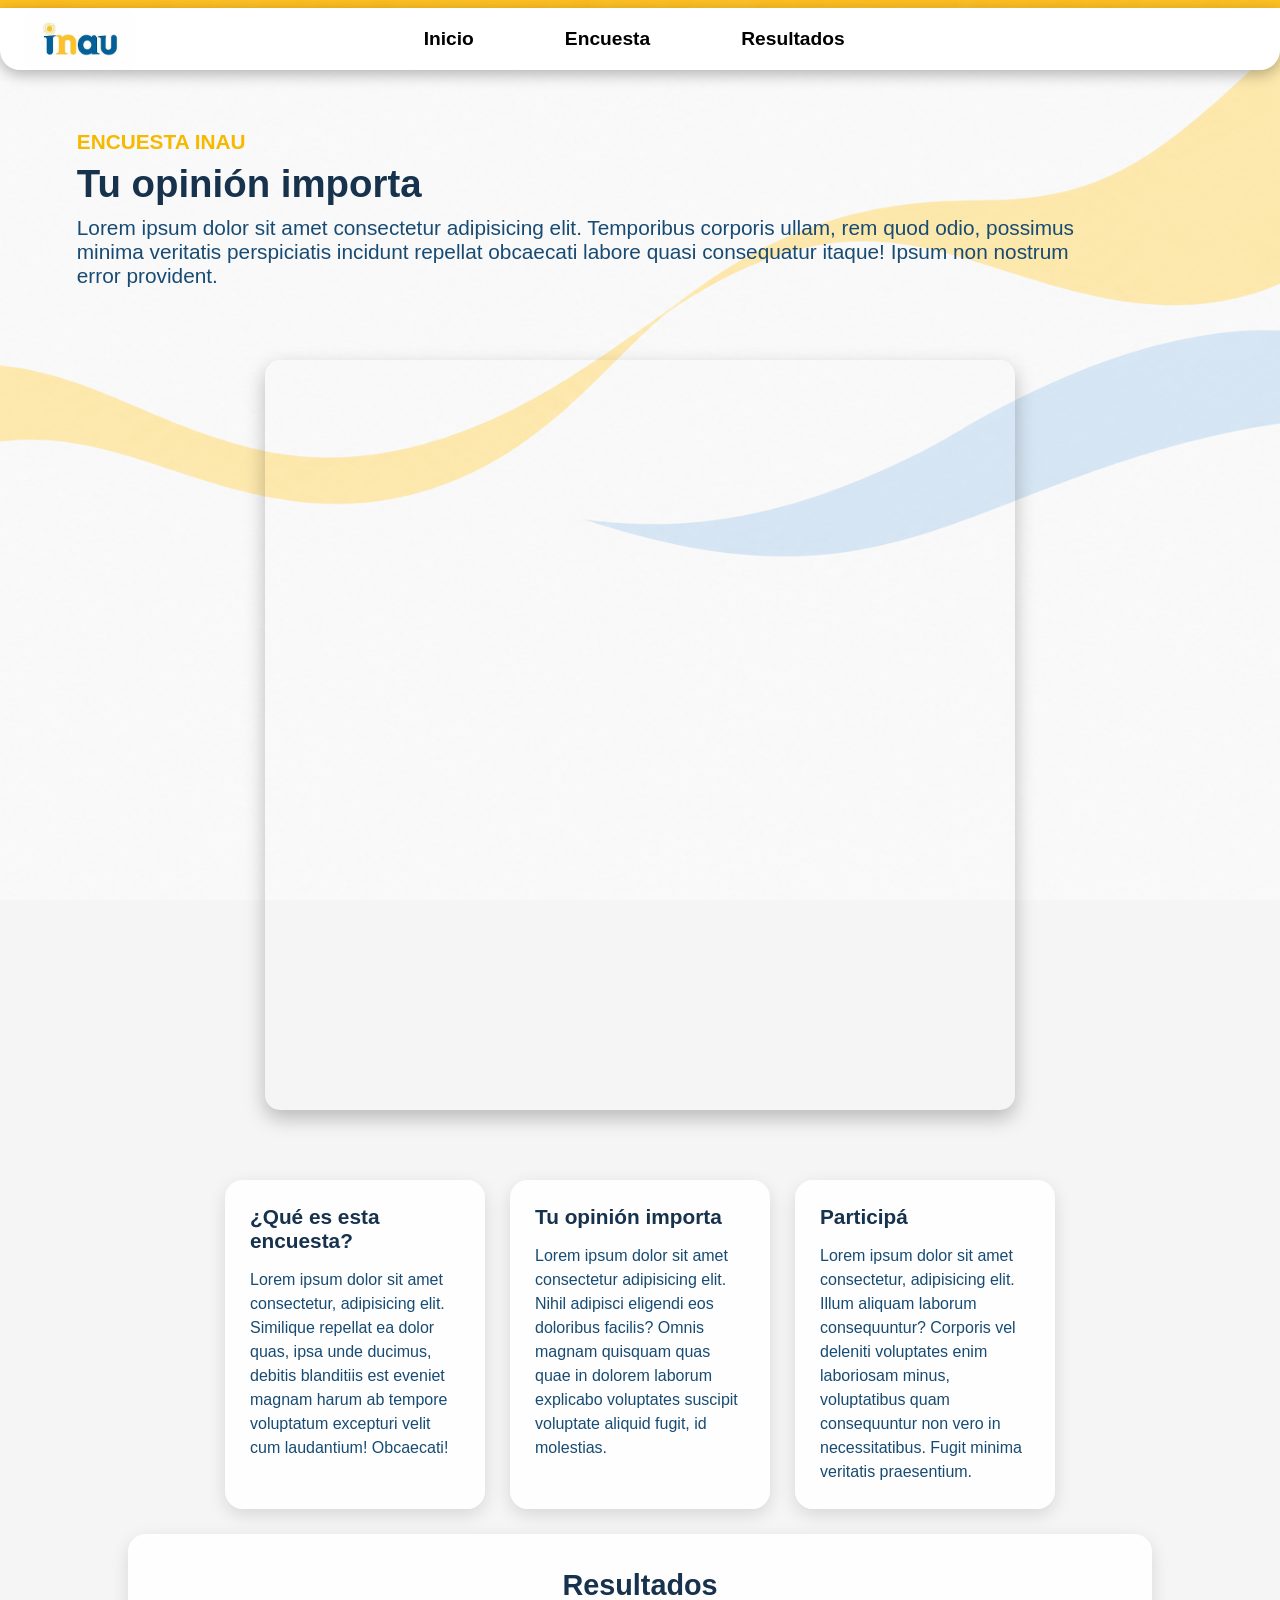
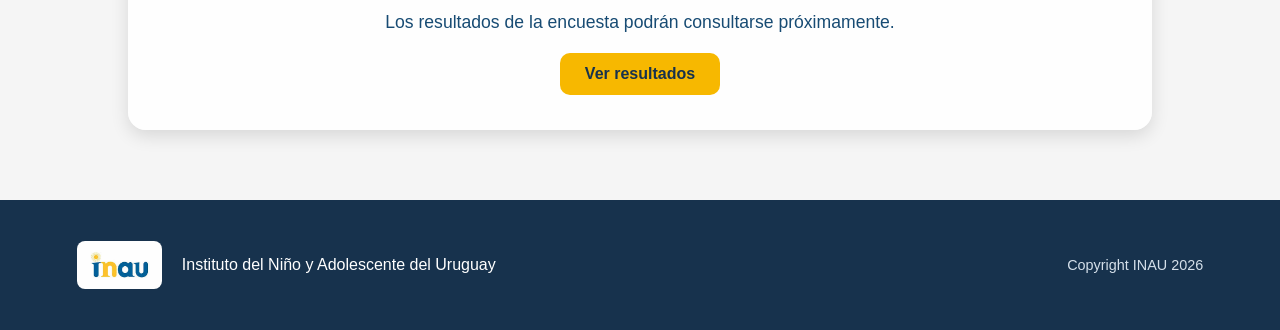
==== index.html @ 22bda179 "Add files via upload" ====
<!DOCTYPE html>
<html lang="en">
<head>
    <link rel="stylesheet" href="style.css">
    <meta charset="UTF-8">
    <meta name="viewport" content="width=device-width, initial-scale=1.0">
    <title>Document</title>
</head>

<body>

    <header>
        <section>
            <nav>
                <div class="logo">
                    <img src="Inau-logo2(1).jpg" alt="">
                </div>

                <!-- <div class="titulo"><h2>Encuesta 2026</h2></div> -->

                <div class="titulo">
                    <a class="menu1" href="#">Inicio</a>
                    <a class="menu2" href="https://docs.google.com/forms/d/e/1FAIpQLSdvLFUddCEJV1kE9Y5sGPVeCv0AZN4SeKRg2CYZ5bUDGzIHnQ/viewform" target="_blank">Encuesta</a>
                    <a class="menu3" href="resultados.html">Resultados</a>
                </div>
            </nav>
        </section>
    </header>

    <main>

        <section class="main-content">
            <h3>ENCUESTA INAU</h3>
            <h1>Tu opinión importa</h1>
            <p class="text1">
                Lorem ipsum dolor sit amet consectetur adipisicing elit.
                Temporibus corporis ullam, rem quod odio, possimus minima
                veritatis perspiciatis incidunt repellat obcaecati labore
                quasi consequatur itaque! Ipsum non nostrum error provident.
            </p>
        </section>

        <section class="form-container">
            <iframe
                src="https://docs.google.com/forms/d/e/1FAIpQLSdvLFUddCEJV1kE9Y5sGPVeCv0AZN4SeKRg2CYZ5bUDGzIHnQ/viewform?embedded=true"
                width="800px"
                height="700"
                frameborder="0"
                marginheight="0"
                marginwidth="0">
                Cargando…
            </iframe>
        </section>

        <section class="contenido-final">

            <div class="card">
                <h2>¿Qué es esta encuesta?</h2>
                <p>
                    Lorem ipsum dolor sit amet consectetur, adipisicing elit. Similique repellat ea dolor quas, ipsa unde ducimus, debitis blanditiis est eveniet magnam harum ab tempore voluptatum excepturi velit cum laudantium! Obcaecati!
                </p>
            </div>

            <div class="card">
                <h2>Tu opinión importa</h2>
                <p>
                    Lorem ipsum dolor sit amet consectetur adipisicing elit. Nihil adipisci eligendi eos doloribus facilis? Omnis magnam quisquam quas quae in dolorem laborum explicabo voluptates suscipit voluptate aliquid fugit, id molestias.
                </p>
            </div>

            <div class="card">
                <h2>Participá</h2>
                <p>
                    Lorem ipsum dolor sit amet consectetur, adipisicing elit. Illum aliquam laborum consequuntur? Corporis vel deleniti voluptates enim laboriosam minus, voluptatibus quam consequuntur non vero in necessitatibus. Fugit minima veritatis praesentium.
                </p>
            </div>

            <div class="resultados">
                <h2>Resultados</h2>
                <p>
                    Los resultados de la encuesta podrán consultarse
                    próximamente.
                </p>
                <a href="#">Ver resultados</a>
            </div>

        </section>

    </main>

   <footer>
    <div class="footer-left">
        <img src="Inau-logo2(1).jpg" alt="Logo de INAU">
        <p>Instituto del Niño y Adolescente del Uruguay</p>
    </div>

    <span>Copyright INAU 2026</span>
</footer>
</body>
</html>
---- style.css ----
* {
    box-sizing: border-box;
    margin: 0;
    padding: 0;
}

body {
    background: #f5f5f5;
    background-image: url('Ondas\ Pastel\ sobre\ Fondo\ Blanco.png');
    background-size: cover;
    background-position: center;
    background-attachment: fixed;
    min-height: 100vh;
    font-family: sans-serif;
}

header {
    display: flex;
    align-items: center;
    justify-content: start;
    padding: 0px 25px;
    background-color: white;
    border-radius: 0 0 20px 20px;
    box-shadow: 0 4px 15px rgba(0, 0, 0, 0.3);
    margin-top: 8px;
    position: sticky;
    top: 0px;
}

nav {
    display:flex;
    justify-content: center;
}

.titulo {
    display: flex;
    justify-content: end;
    align-items: center;
    width: 40vw;
    margin-left: 20vw;
    padding: 0;
    flex-grow: 1;
    color: #174B73;
}

.menu1 {
    text-align: center;
    text-decoration: none;
    font-size: 1.2rem;
    color: black;
    font-weight: bold;
    flex-grow: 1;
    margin-right: 2vw;
    transition: padding .2s, margin .3s, box-shadow .3s;
}

.menu1:hover {
   box-shadow: 0px 3px 5px rgb(255, 197, 7);
   padding-bottom: 14px;
   padding-top: 14px;
   margin-bottom: 6px;
   border-radius: 15px;
   transition: padding .2s, margin .3s, box-shadow .3s;
}

.menu2 {
    text-align: center;
    text-decoration: none;
    font-size: 1.2rem;
    color: black;
    font-weight: bold;
    flex-grow: 1;
    margin-right: 2vw;
    transition: padding .2s, margin .3s, box-shadow .3s;
}

.menu2:hover {
    box-shadow: 0px 3px 5px rgb(255, 197, 7);
    padding-bottom: 14px;
    padding-top: 14px;
    margin-bottom: 6px;
    border-radius: 15px;
    transition: padding .2s, margin .3s, box-shadow .3s;
}

.menu3 {
    text-align: center;
    text-decoration: none;
    font-size: 1.2rem;
    color: black;
    font-weight: bold;
    flex-grow: 1;
    margin-right: 2vw;
    transition: padding .2s, margin .3s, box-shadow .3s;
}

.menu3:hover {
    box-shadow: 0px 3px 5px rgb(255, 197, 7);
    padding-bottom: 14px;
    padding-top: 14px;
    margin-bottom: 6px;
    border-radius: 15px;
    transition: padding .2s, margin .3s, box-shadow .3s;
}

.logo img {
    max-width: 110px;
    height: auto;
    border-radius: 10px;
    display: block;
}

.form-container {
    display: flex;
    justify-content: center;
    padding: 30px 15px;
}

.form-container iframe {
    width: 100%;
    max-width: 750px;
    height: 750px;
    border: none;
    border-radius: 15px;
    box-shadow: 0 8px 20px rgba(0, 0, 0, 0.25);
}

.main-content {
    width: 80vw;
    height: 200px;
    margin-top: 60px;
    margin-left: 6vw;
}

h3 {
    color: #F7B800; 
    font-size: 1.3em;
}

h1 {
    font-size: 2.4rem;
    color:#17324D;
    margin-top: 8px;
}

.text1 {
    margin-top: 10px;
    color:#174B73;
    font-size: 1.3rem;
}

.contenido-final {
    width: 80vw;
    margin: 40px auto 70px;
    display: flex;
    flex-wrap: wrap;
    justify-content: center;
    gap: 25px;
}

.card {
    background: rgba(255, 255, 255, 0.92);
    width: 260px;
    min-height: 180px;
    padding: 25px;
    border-radius: 18px;
    box-shadow: 0 6px 18px rgba(0, 0, 0, 0.12);
}

.card h2 {
    color: #17324D;
    font-size: 1.3rem;
    margin-bottom: 15px;
}

.card p {
    color: #174B73;
    font-size: 1rem;
    line-height: 1.5;
}

.resultados {
    width: 100%;
    background: rgba(255, 255, 255, 0.95);
    border-radius: 18px;
    padding: 35px;
    text-align: center;
    box-shadow: 0 6px 18px rgba(0, 0, 0, 0.12);
}

.resultados h2 {
    color: #17324D;
    font-size: 1.8rem;
    margin-bottom: 10px;
}

.resultados p {
    color: #174B73;
    font-size: 1.1rem;
    margin-bottom: 20px;
}

.resultados a {
    display: inline-block;
    text-decoration: none;
    background-color: #F7B800;
    color: #17324D;
    font-weight: bold;
    padding: 12px 25px;
    border-radius: 10px;
    transition: 0.3s;
}

.resultados a:hover {
    transform: translateY(-2px);
    box-shadow: 0 4px 10px rgba(0, 0, 0, 0.2);
}

footer {
    background-color: #17324D;
    min-height: 130px;
    padding: 25px 6vw;
    display: flex;
    justify-content: space-between;
    align-items: center;
    color: white;
}

.footer-left {
    display: flex;
    align-items: center;
    gap: 20px;
}

.footer-left img {
    width: 85px;
    height: auto;
    border-radius: 8px;
    display: block;
}

.footer-left p {
    font-size: 1rem;
}

footer span {
    font-size: 0.9rem;
    color: #d5e0ea;
}
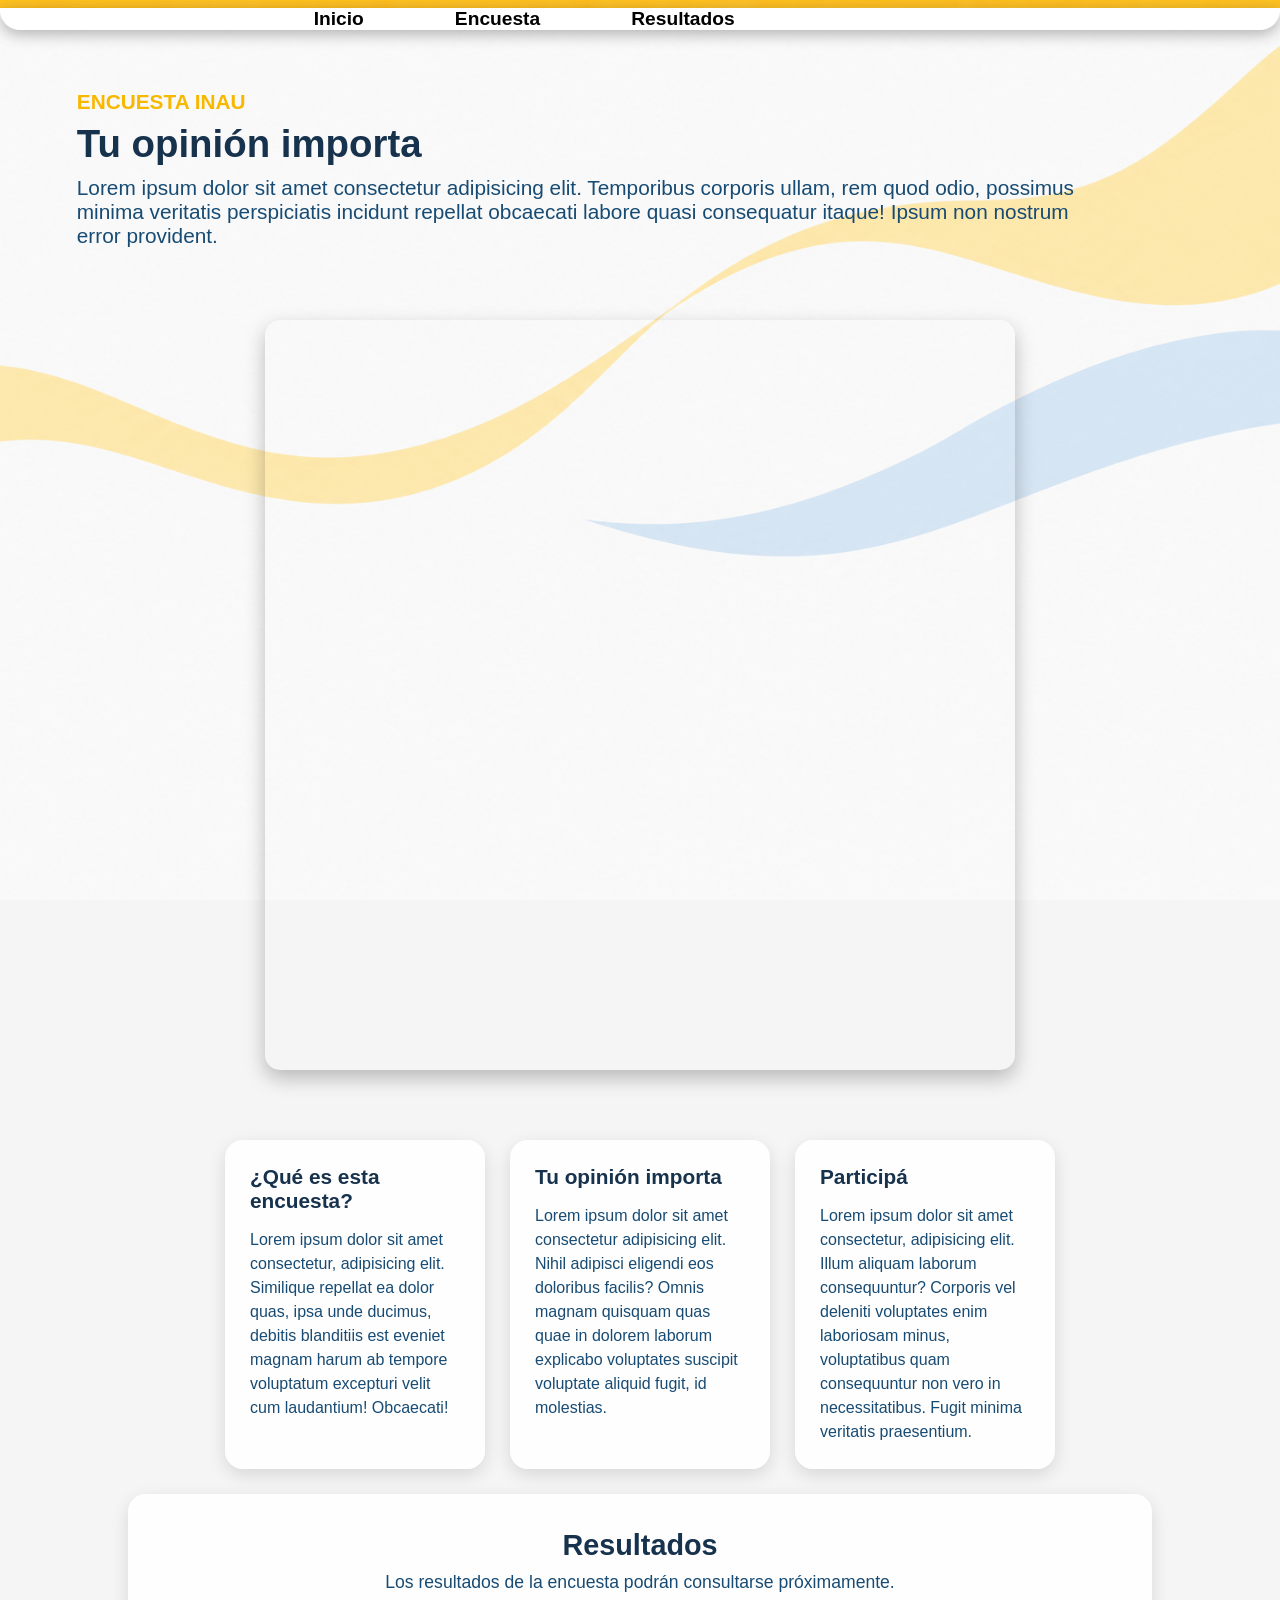
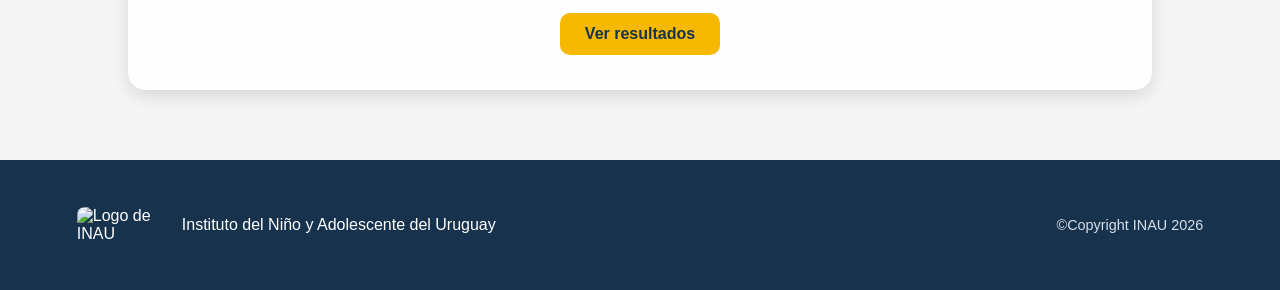
==== commit 2017eab4: "Update index.html" ====
--- a/index.html
+++ b/index.html
@@ -13,7 +13,7 @@
         <section>
             <nav>
                 <div class="logo">
-                    <img src="Inau-logo2(1).jpg" alt="">
+                    <img src="logo_propia_transparente.png" alt="">
                 </div>
 
                 <!-- <div class="titulo"><h2>Encuesta 2026</h2></div> -->
@@ -81,7 +81,7 @@
                     Los resultados de la encuesta podrán consultarse
                     próximamente.
                 </p>
-                <a href="#">Ver resultados</a>
+                <a href="resultados.html">Ver resultados</a>
             </div>
 
         </section>
@@ -90,11 +90,11 @@
 
    <footer>
     <div class="footer-left">
-        <img src="Inau-logo2(1).jpg" alt="Logo de INAU">
+        <img src="logo_propia_transparente.png" alt="Logo de INAU">
         <p>Instituto del Niño y Adolescente del Uruguay</p>
     </div>
 
-    <span>Copyright INAU 2026</span>
+    <span>&copy;Copyright INAU 2026</span>
 </footer>
 </body>
-</html>+</html>
--- a/style.css
+++ b/style.css
@@ -25,10 +25,11 @@
     margin-top: 8px;
     position: sticky;
     top: 0px;
+    z-index: 10;
 }
 
 nav {
-    display:flex;
+    display: flex;
     justify-content: center;
 }
 
@@ -43,46 +44,8 @@
     color: #174B73;
 }
 
-.menu1 {
-    text-align: center;
-    text-decoration: none;
-    font-size: 1.2rem;
-    color: black;
-    font-weight: bold;
-    flex-grow: 1;
-    margin-right: 2vw;
-    transition: padding .2s, margin .3s, box-shadow .3s;
-}
-
-.menu1:hover {
-   box-shadow: 0px 3px 5px rgb(255, 197, 7);
-   padding-bottom: 14px;
-   padding-top: 14px;
-   margin-bottom: 6px;
-   border-radius: 15px;
-   transition: padding .2s, margin .3s, box-shadow .3s;
-}
-
-.menu2 {
-    text-align: center;
-    text-decoration: none;
-    font-size: 1.2rem;
-    color: black;
-    font-weight: bold;
-    flex-grow: 1;
-    margin-right: 2vw;
-    transition: padding .2s, margin .3s, box-shadow .3s;
-}
-
-.menu2:hover {
-    box-shadow: 0px 3px 5px rgb(255, 197, 7);
-    padding-bottom: 14px;
-    padding-top: 14px;
-    margin-bottom: 6px;
-    border-radius: 15px;
-    transition: padding .2s, margin .3s, box-shadow .3s;
-}
-
+.menu1,
+.menu2,
 .menu3 {
     text-align: center;
     text-decoration: none;
@@ -94,6 +57,8 @@
     transition: padding .2s, margin .3s, box-shadow .3s;
 }
 
+.menu1:hover,
+.menu2:hover,
 .menu3:hover {
     box-shadow: 0px 3px 5px rgb(255, 197, 7);
     padding-bottom: 14px;
@@ -133,19 +98,19 @@
 }
 
 h3 {
-    color: #F7B800; 
+    color: #F7B800;
     font-size: 1.3em;
 }
 
 h1 {
     font-size: 2.4rem;
-    color:#17324D;
+    color: #17324D;
     margin-top: 8px;
 }
 
 .text1 {
     margin-top: 10px;
-    color:#174B73;
+    color: #174B73;
     font-size: 1.3rem;
 }
 
@@ -246,4 +211,135 @@
 footer span {
     font-size: 0.9rem;
     color: #d5e0ea;
-}+}
+
+@media (max-width: 700px) {
+
+    header {
+        width: 100%;
+        padding: 8px 12px;
+        margin-top: 4px;
+    }
+
+    header section {
+        width: 100%;
+    }
+
+    nav {
+        width: 100%;
+        display: flex;
+        align-items: center;
+        justify-content: space-between;
+    }
+
+    .logo {
+        flex-shrink: 0;
+    }
+
+    .logo img {
+        width: 80px;
+        max-width: 80px;
+    }
+
+    .titulo {
+        width: auto;
+        margin-left: 8px;
+        flex: 1;
+        display: flex;
+        justify-content: flex-end;
+        align-items: center;
+        gap: 2px;
+    }
+
+    .menu1,
+    .menu2,
+    .menu3 {
+        flex: 0 0 auto;
+        margin: 0;
+        padding: 8px 5px;
+        font-size: 0.85rem;
+        white-space: nowrap;
+    }
+
+    .menu1:hover,
+    .menu2:hover,
+    .menu3:hover {
+        padding: 8px 5px;
+        margin: 0;
+    }
+
+    .main-content {
+        width: 90%;
+        height: auto !important;
+        min-height: 0;
+        margin: 40px auto 0;
+    }
+
+    h3 {
+        font-size: 1rem;
+    }
+
+    h1 {
+        font-size: 2.2rem;
+        line-height: 1.15;
+        margin-top: 8px;
+    }
+
+    .text1 {
+        margin-top: 15px;
+        font-size: 1.05rem;
+        line-height: 1.5;
+    }
+
+    .form-container {
+        width: 100%;
+        padding: 30px 10px;
+        margin-top: 0;
+    }
+
+    .form-container iframe {
+        width: 100%;
+        height: 700px;
+        max-width: 100%;
+    }
+
+    .contenido-final {
+        width: 90%;
+        margin: 30px auto 50px;
+        gap: 18px;
+    }
+
+    .card {
+        width: 100%;
+        min-height: auto;
+        padding: 22px;
+    }
+
+    .resultados {
+        width: 100%;
+        padding: 25px 20px;
+    }
+
+    footer {
+        min-height: 100px;
+        padding: 18px 15px;
+    }
+
+    .footer-left {
+        gap: 10px;
+    }
+
+    .footer-left img {
+        width: 60px;
+    }
+
+    .footer-left p {
+        font-size: 0.75rem;
+        line-height: 1.3;
+    }
+
+    footer span {
+        font-size: 0.7rem;
+        white-space: nowrap;
+    }
+}
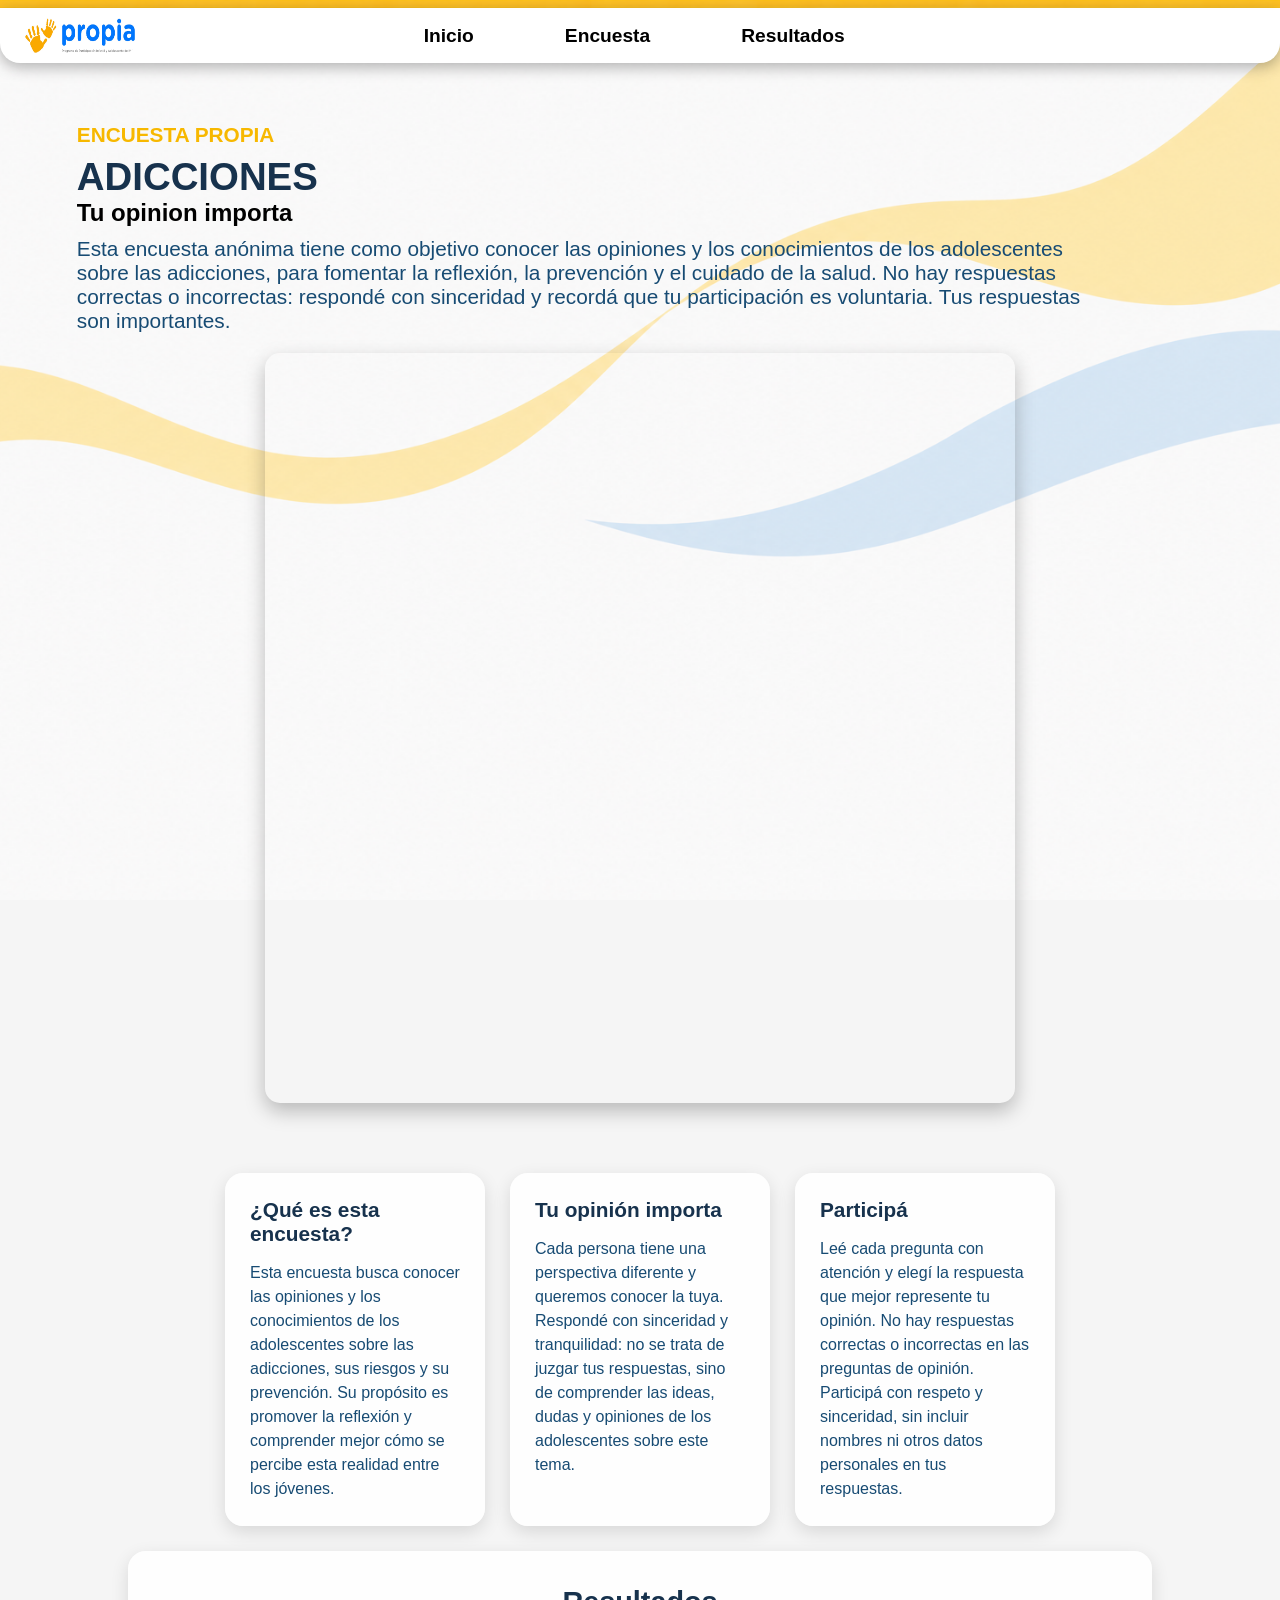
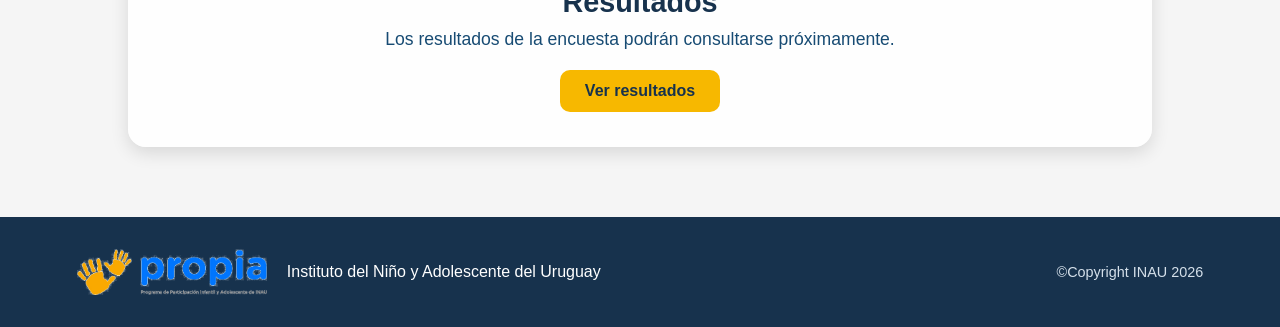
==== commit e3948932: "Update index.html" ====
--- a/index.html
+++ b/index.html
@@ -3,8 +3,9 @@
 <head>
     <link rel="stylesheet" href="style.css">
     <meta charset="UTF-8">
+      <link rel="icon" type="image/png" href="Emblema solar dorado de 12 rayos.png">
     <meta name="viewport" content="width=device-width, initial-scale=1.0">
-    <title>Document</title>
+    <title>Adicciones-propia</title>
 </head>
 
 <body>
@@ -30,13 +31,12 @@
     <main>
 
         <section class="main-content">
-            <h3>ENCUESTA INAU</h3>
-            <h1>Tu opinión importa</h1>
+            <h3>ENCUESTA PROPIA</h3>
+            <h1>ADICCIONES</h1>
+            <H2>Tu opinion importa</H2>
             <p class="text1">
-                Lorem ipsum dolor sit amet consectetur adipisicing elit.
-                Temporibus corporis ullam, rem quod odio, possimus minima
-                veritatis perspiciatis incidunt repellat obcaecati labore
-                quasi consequatur itaque! Ipsum non nostrum error provident.
+                Esta encuesta anónima tiene como objetivo conocer las opiniones y los conocimientos de los adolescentes sobre las adicciones, para fomentar la reflexión, la prevención y el cuidado de la salud. No hay respuestas correctas o incorrectas: respondé con sinceridad y recordá que tu participación es voluntaria. Tus respuestas son importantes.
+
             </p>
         </section>
 
@@ -57,21 +57,21 @@
             <div class="card">
                 <h2>¿Qué es esta encuesta?</h2>
                 <p>
-                    Lorem ipsum dolor sit amet consectetur, adipisicing elit. Similique repellat ea dolor quas, ipsa unde ducimus, debitis blanditiis est eveniet magnam harum ab tempore voluptatum excepturi velit cum laudantium! Obcaecati!
+                    Esta encuesta busca conocer las opiniones y los conocimientos de los adolescentes sobre las adicciones, sus riesgos y su prevención. Su propósito es promover la reflexión y comprender mejor cómo se percibe esta realidad entre los jóvenes.
                 </p>
             </div>
 
             <div class="card">
                 <h2>Tu opinión importa</h2>
                 <p>
-                    Lorem ipsum dolor sit amet consectetur adipisicing elit. Nihil adipisci eligendi eos doloribus facilis? Omnis magnam quisquam quas quae in dolorem laborum explicabo voluptates suscipit voluptate aliquid fugit, id molestias.
+                    Cada persona tiene una perspectiva diferente y queremos conocer la tuya. Respondé con sinceridad y tranquilidad: no se trata de juzgar tus respuestas, sino de comprender las ideas, dudas y opiniones de los adolescentes sobre este tema.
                 </p>
             </div>
 
             <div class="card">
                 <h2>Participá</h2>
                 <p>
-                    Lorem ipsum dolor sit amet consectetur, adipisicing elit. Illum aliquam laborum consequuntur? Corporis vel deleniti voluptates enim laboriosam minus, voluptatibus quam consequuntur non vero in necessitatibus. Fugit minima veritatis praesentium.
+                    Leé cada pregunta con atención y elegí la respuesta que mejor represente tu opinión. No hay respuestas correctas o incorrectas en las preguntas de opinión. Participá con respeto y sinceridad, sin incluir nombres ni otros datos personales en tus respuestas.
                 </p>
             </div>
 
--- a/style.css
+++ b/style.css
@@ -25,11 +25,11 @@
     margin-top: 8px;
     position: sticky;
     top: 0px;
-    z-index: 10;
+    height: 55px;
 }
 
 nav {
-    display: flex;
+    display:flex;
     justify-content: center;
 }
 
@@ -44,8 +44,46 @@
     color: #174B73;
 }
 
-.menu1,
-.menu2,
+.menu1 {
+    text-align: center;
+    text-decoration: none;
+    font-size: 1.2rem;
+    color: black;
+    font-weight: bold;
+    flex-grow: 1;
+    margin-right: 2vw;
+    transition: padding .2s, margin .3s, box-shadow .3s;
+}
+
+.menu1:hover {
+   box-shadow: 0px 3px 5px rgb(255, 197, 7);
+   padding-bottom: 14px;
+   padding-top: 14px;
+   margin-bottom: 6px;
+   border-radius: 15px;
+   transition: padding .2s, margin .3s, box-shadow .3s;
+}
+
+.menu2 {
+    text-align: center;
+    text-decoration: none;
+    font-size: 1.2rem;
+    color: black;
+    font-weight: bold;
+    flex-grow: 1;
+    margin-right: 2vw;
+    transition: padding .2s, margin .3s, box-shadow .3s;
+}
+
+.menu2:hover {
+    box-shadow: 0px 3px 5px rgb(255, 197, 7);
+    padding-bottom: 14px;
+    padding-top: 14px;
+    margin-bottom: 6px;
+    border-radius: 15px;
+    transition: padding .2s, margin .3s, box-shadow .3s;
+}
+
 .menu3 {
     text-align: center;
     text-decoration: none;
@@ -57,8 +95,6 @@
     transition: padding .2s, margin .3s, box-shadow .3s;
 }
 
-.menu1:hover,
-.menu2:hover,
 .menu3:hover {
     box-shadow: 0px 3px 5px rgb(255, 197, 7);
     padding-bottom: 14px;
@@ -70,9 +106,10 @@
 
 .logo img {
     max-width: 110px;
-    height: auto;
+    height: 35px;
     border-radius: 10px;
     display: block;
+
 }
 
 .form-container {
@@ -98,19 +135,19 @@
 }
 
 h3 {
-    color: #F7B800;
+    color: #F7B800; 
     font-size: 1.3em;
 }
 
 h1 {
     font-size: 2.4rem;
-    color: #17324D;
+    color:#17324D;
     margin-top: 8px;
 }
 
 .text1 {
     margin-top: 10px;
-    color: #174B73;
+    color:#174B73;
     font-size: 1.3rem;
 }
 
@@ -183,8 +220,8 @@
 
 footer {
     background-color: #17324D;
-    min-height: 130px;
-    padding: 25px 6vw;
+    min-height: 110px;
+    padding: 15px 6vw;
     display: flex;
     justify-content: space-between;
     align-items: center;
@@ -195,11 +232,13 @@
     display: flex;
     align-items: center;
     gap: 20px;
+    width: auto;
 }
 
 .footer-left img {
-    width: 85px;
-    height: auto;
+    width: 190px;
+    height: 70px;
+    object-fit: contain;
     border-radius: 8px;
     display: block;
 }
@@ -215,10 +254,13 @@
 
 @media (max-width: 700px) {
 
+    body {
+        overflow-x: hidden;
+    }
+
     header {
-        width: 100%;
-        padding: 8px 12px;
-        margin-top: 4px;
+        padding: 0 12px;
+        margin-top: 5px;
     }
 
     header section {
@@ -227,52 +269,40 @@
 
     nav {
         width: 100%;
-        display: flex;
         align-items: center;
         justify-content: space-between;
     }
 
-    .logo {
-        flex-shrink: 0;
-    }
-
     .logo img {
-        width: 80px;
-        max-width: 80px;
+        max-width: 75px;
     }
 
     .titulo {
         width: auto;
-        margin-left: 8px;
-        flex: 1;
-        display: flex;
+        margin-left: 10px;
+        flex-grow: 1;
         justify-content: flex-end;
         align-items: center;
-        gap: 2px;
-    }
-
-    .menu1,
-    .menu2,
-    .menu3 {
-        flex: 0 0 auto;
-        margin: 0;
-        padding: 8px 5px;
+    }
+
+    .titulo a {
         font-size: 0.85rem;
+        flex-grow: 0;
+        margin-right: 8px;
+        padding: 6px 4px;
         white-space: nowrap;
     }
 
-    .menu1:hover,
-    .menu2:hover,
-    .menu3:hover {
-        padding: 8px 5px;
-        margin: 0;
+    .titulo a:hover {
+        padding-top: 8px;
+        padding-bottom: 8px;
+        margin-bottom: 0;
     }
 
     .main-content {
-        width: 90%;
-        height: auto !important;
-        min-height: 0;
-        margin: 40px auto 0;
+        width: 90vw;
+        height: auto;
+        margin: 35px auto 0;
     }
 
     h3 {
@@ -280,31 +310,28 @@
     }
 
     h1 {
-        font-size: 2.2rem;
+        font-size: 2rem;
         line-height: 1.15;
-        margin-top: 8px;
     }
 
     .text1 {
-        margin-top: 15px;
-        font-size: 1.05rem;
+        font-size: 1rem;
         line-height: 1.5;
+        margin-top: 12px;
     }
 
     .form-container {
         width: 100%;
-        padding: 30px 10px;
-        margin-top: 0;
+        padding: 25px 10px;
     }
 
     .form-container iframe {
         width: 100%;
         height: 700px;
-        max-width: 100%;
     }
 
     .contenido-final {
-        width: 90%;
+        width: 90vw;
         margin: 30px auto 50px;
         gap: 18px;
     }
@@ -322,15 +349,19 @@
 
     footer {
         min-height: 100px;
-        padding: 18px 15px;
+        padding: 12px 15px;
+        gap: 15px;
     }
 
     .footer-left {
-        gap: 10px;
+        gap: 12px;
+        min-width: 0;
     }
 
     .footer-left img {
-        width: 60px;
+        width: 110px;
+        height: 60px;
+        flex-shrink: 0;
     }
 
     .footer-left p {
